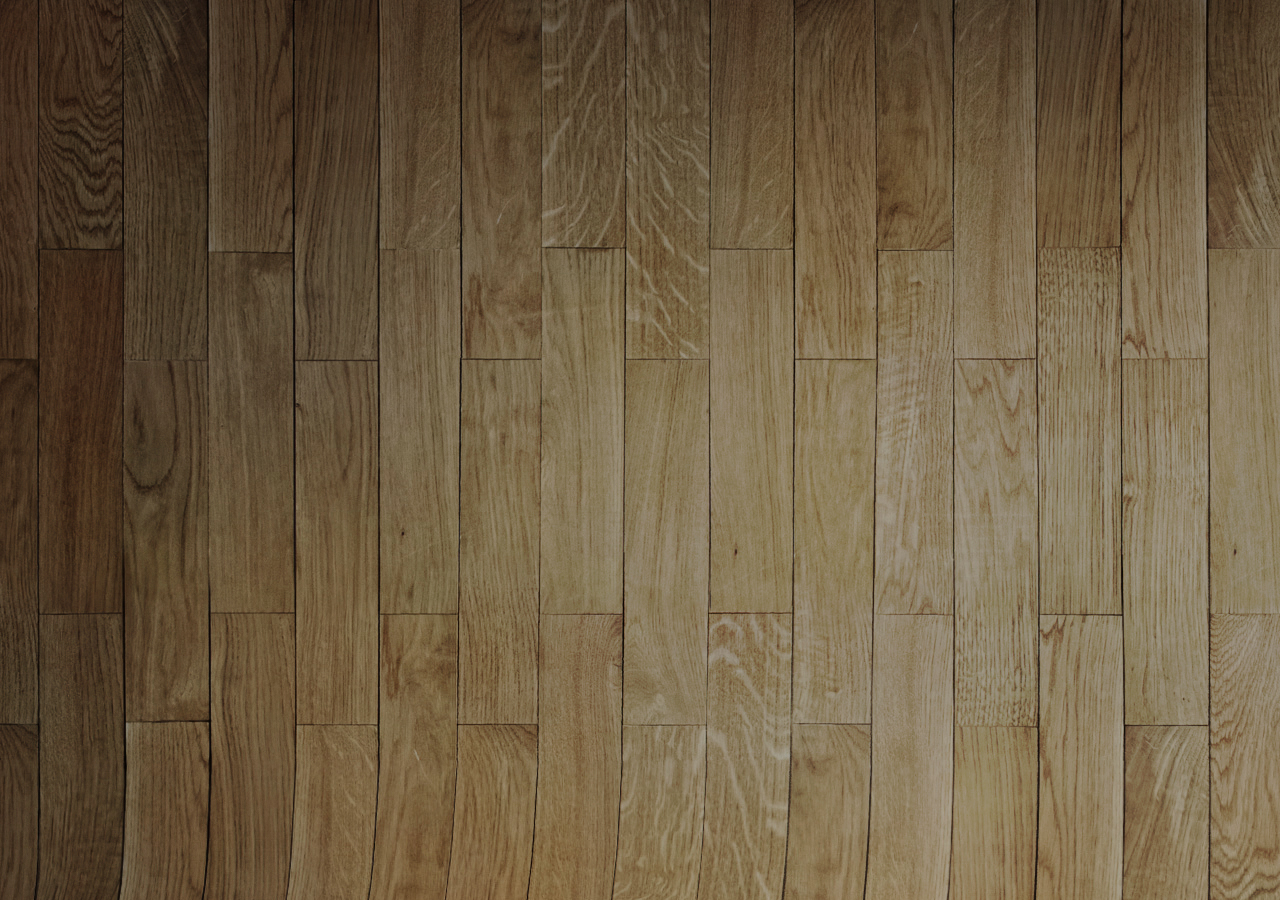
==== index.html @ addbc30c "att" ====
<!DOCTYPE html>
<html lang="pt-br">
<head>
  <meta charset="UTF-8">
  <meta http-equiv="X-UA-Compatible" content="IE=edge">
  <meta name="viewport" content="width=device-width, initial-scale=1.0">
  <title>Projetos Redes Sociais</title>
  <link rel="shortcut icon" href="favicon.ico" type="image/x-icon">
  <link rel="stylesheet" href="/estilo/style.css">
</head>
<body>
  
</body>
</html>
---- estilo/style.css ----
@charset "UTF-8";

*{
  margin: 0px;
  padding: 0px;
  font-family: Arial, Helvetica, sans-serif;
}

html, body{
  height: 100vh;
  width: 100vw;
  background-color: black;
}

body{
  background: url(../imagens/fundo-madeira.jpg);
}
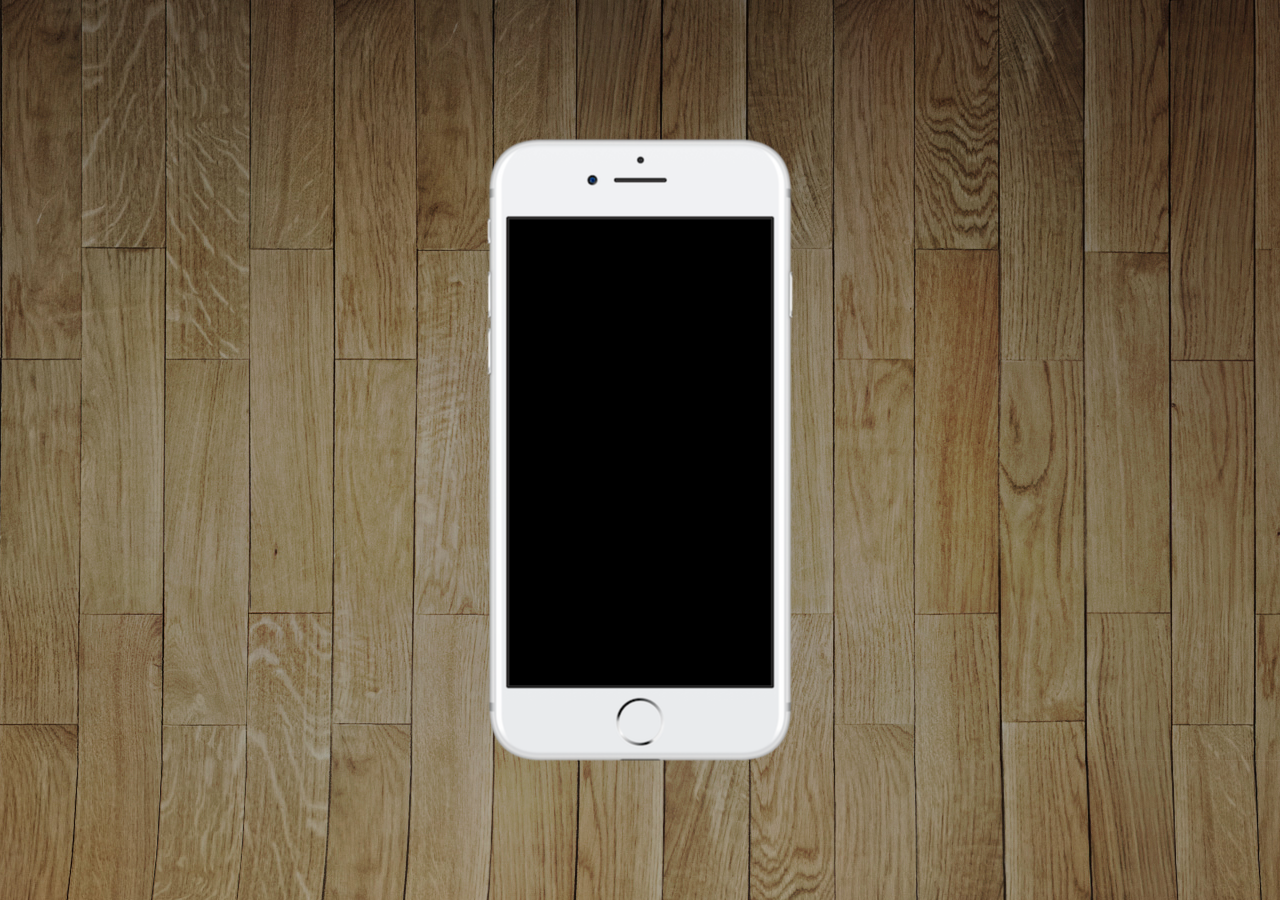
==== commit 1d611cad: "Att" ====
--- a/index.html
+++ b/index.html
@@ -6,9 +6,16 @@
   <meta name="viewport" content="width=device-width, initial-scale=1.0">
   <title>Projetos Redes Sociais</title>
   <link rel="shortcut icon" href="favicon.ico" type="image/x-icon">
-  <link rel="stylesheet" href="/estilo/style.css">
+  <link rel="stylesheet" href="estilo/style.css">
 </head>
 <body>
-  
+  <main>
+    <section id="telefone">
+
+    </section>
+    <section id="redes-sociais">
+
+    </section>
+  </main>
 </body>
 </html>--- a/estilo/style.css
+++ b/estilo/style.css
@@ -13,5 +13,22 @@
 }
 
 body{
-  background: url(../imagens/fundo-madeira.jpg);
+  background: url(../imagens/fundo-madeira.jpg) no-repeat top center;
+  background-size: fixed;
+}
+
+main{
+  position: relative;
+  height: 100vh;
+}
+
+section#telefone{
+  position: absolute;
+  top: 50%;
+  left: 50%;
+  transform: translate(-50%, -50%);
+
+  height: 627px;
+  width: 311px;
+  background: url(../imagens/frame-iphone.png) no-repeat;
 }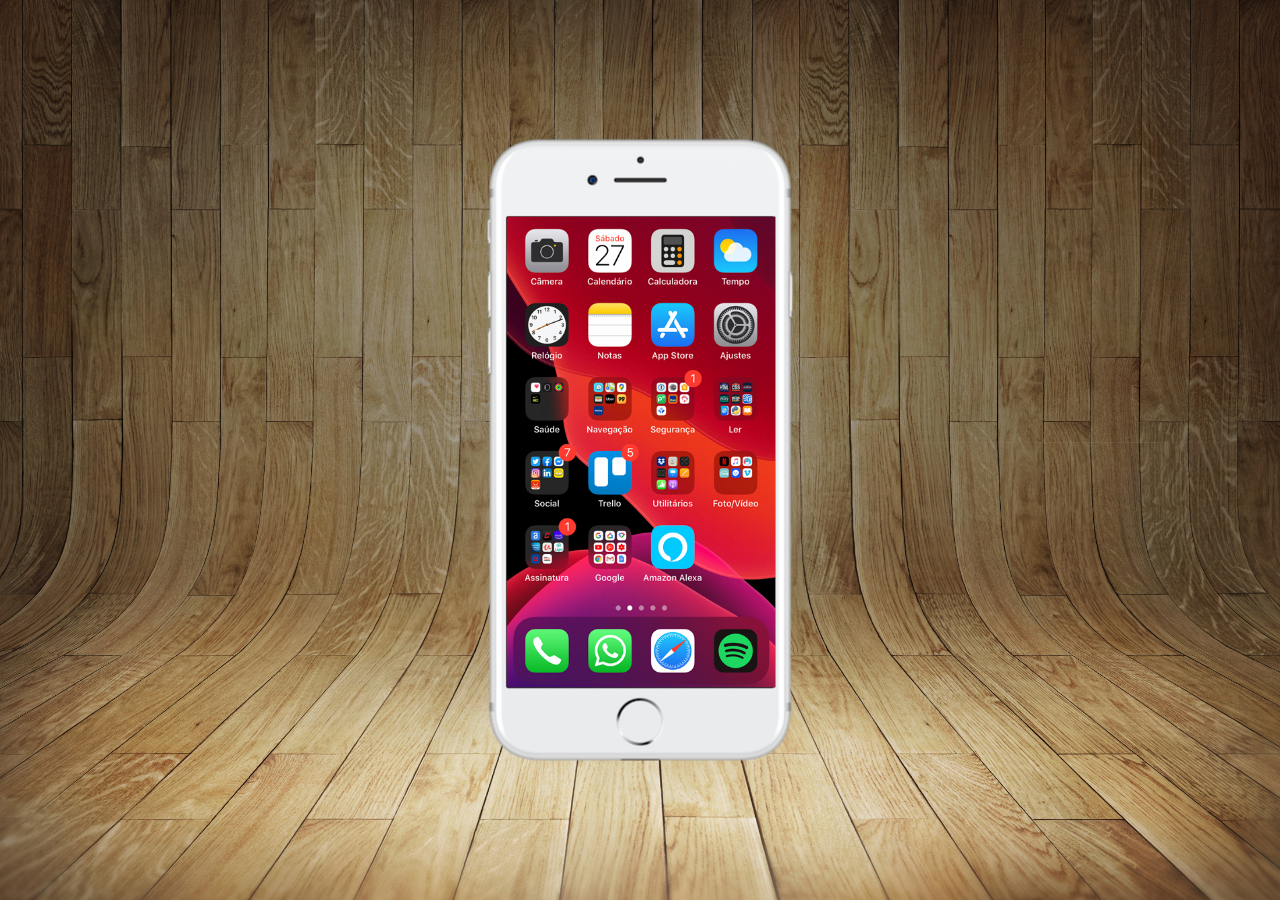
==== commit dac4dce3: "iframe projeto social" ====
--- a/index.html
+++ b/index.html
@@ -11,7 +11,7 @@
 <body>
   <main>
     <section id="telefone">
-
+      <iframe src="home.html" frameborder="0" name="tela" id="tela"></iframe>
     </section>
     <section id="redes-sociais">
 
--- a/estilo/style.css
+++ b/estilo/style.css
@@ -14,7 +14,8 @@
 
 body{
   background: url(../imagens/fundo-madeira.jpg) no-repeat top center;
-  background-size: fixed;
+  background-size: cover;
+  background-attachment: fixed;
 }
 
 main{
@@ -31,4 +32,12 @@
   height: 627px;
   width: 311px;
   background: url(../imagens/frame-iphone.png) no-repeat;
+}
+
+iframe#tela{
+  position:relative;
+  top: 80px;
+  left: 22px;
+  width: 269px;
+  height: 471px;
 }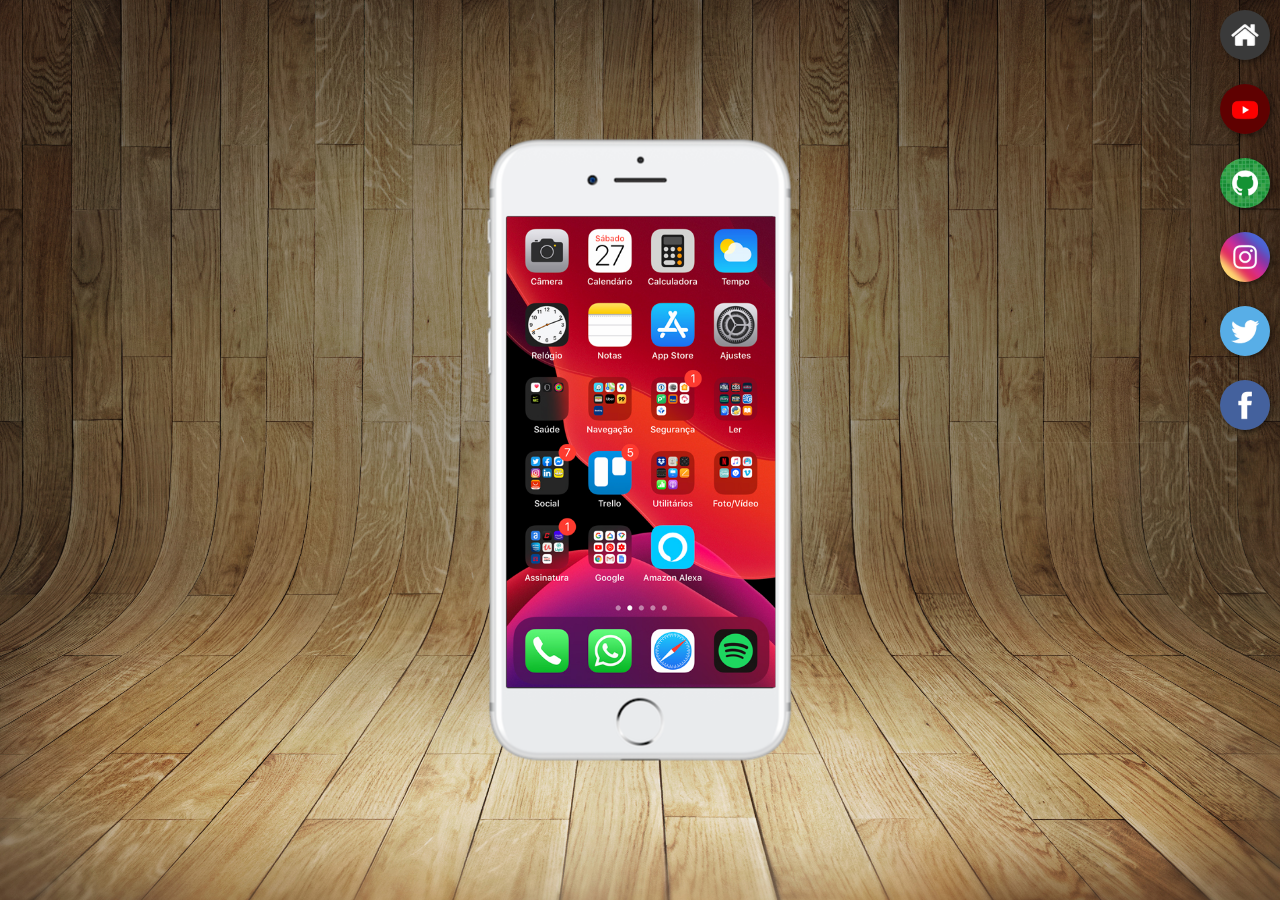
==== commit 35267db2: "css do projeto" ====
--- a/index.html
+++ b/index.html
@@ -11,10 +11,15 @@
 <body>
   <main>
     <section id="telefone">
-      <iframe src="home.html" frameborder="0" name="tela" id="tela"></iframe>
+      <iframe src="home.html" frameborder="0" name="tela" id="tela">Seu navegador não é compativel com isso.</iframe>
     </section>
     <section id="redes-sociais">
-
+      <a href="#"><img src="imagens/logo-home.jpg" alt="home" target="tela"></a><br>
+      <a href="#"><img src="imagens/logo-youtube.jpg" alt="youtube" target="tela"></a><br>
+      <a href="#"><img src="imagens/logo-github.jpg" alt="github" target="tela"></a><br>
+      <a href="#"><img src="imagens/logo-instagram.jpg" alt="instagram" target="tela"></a><br>
+      <a href="#"><img src="imagens/logo-twitter.jpg" alt="twitter" target="tela"></a><br>
+      <a href="#"><img src="imagens/logo-facebook.jpg" alt="facebook" target="tela"></a>
     </section>
   </main>
 </body>
--- a/estilo/style.css
+++ b/estilo/style.css
@@ -40,4 +40,23 @@
   left: 22px;
   width: 269px;
   height: 471px;
+}
+
+section#redes-sociais{
+  text-align: right;
+}
+
+section#redes-sociais img{
+  width: 50px;
+  margin: 10px;
+  border-radius: 50%;
+  box-shadow: 2px 2px 5px rgba(0, 0, 0, 0.445);
+  box-sizing: border-box;
+}
+
+section#redes-sociais img:hover{
+  border: 2px solid rgba(255, 255, 255, 0.603);
+  transform: translate(-3px, -3px);
+  box-shadow: 5px 5px 10px rgba(0, 0, 0, 0.635);
+  transition: transform 0.3s, border .3s;
 }